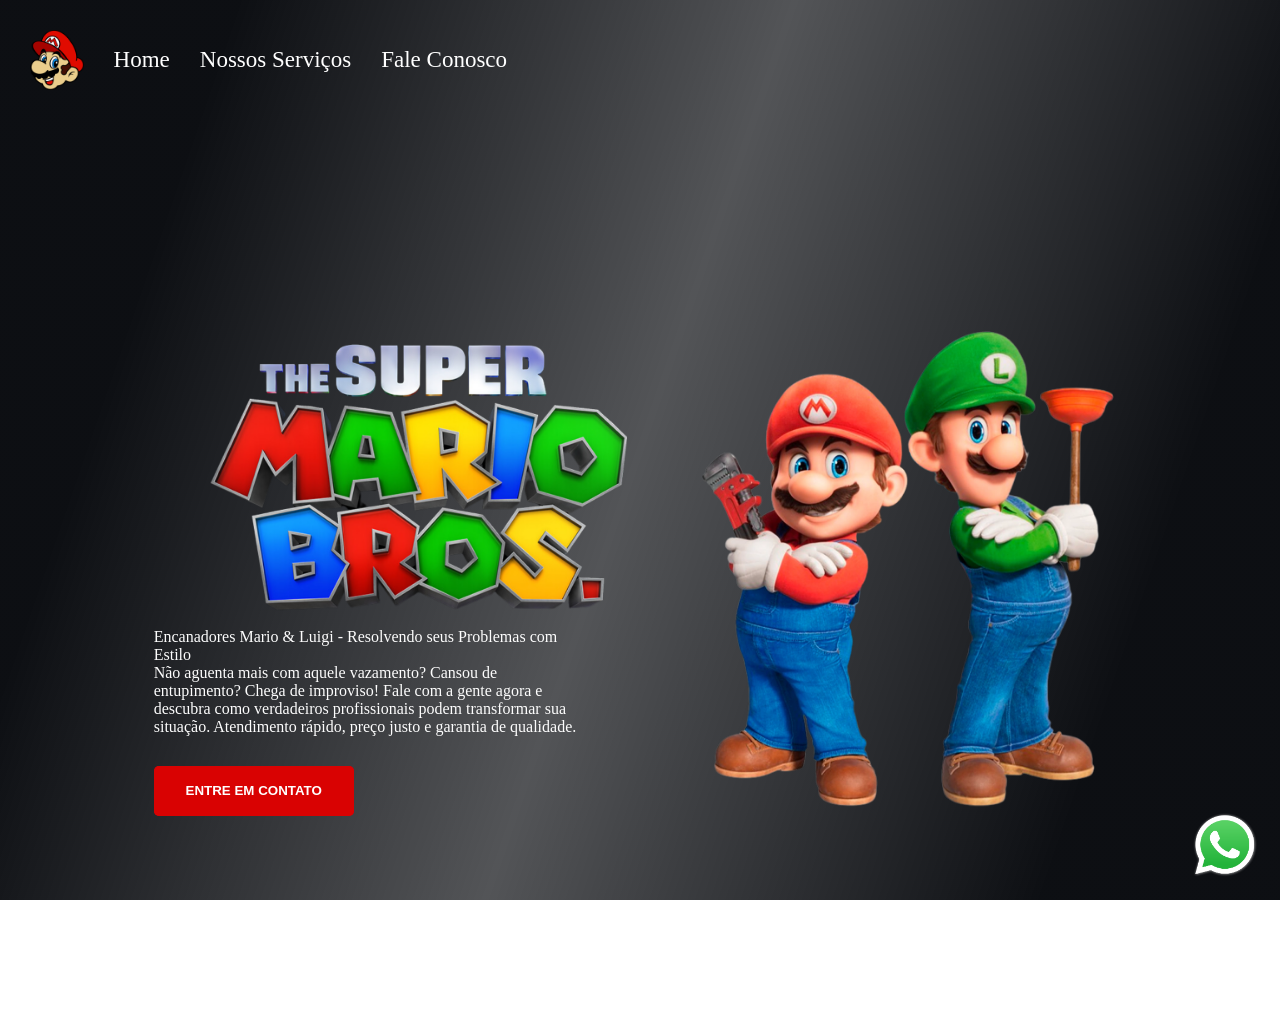
==== index.html @ 6ef55deb "Deploy inicial com responsividade" ====
<!DOCTYPE html>
<html lang="pt-br">

<head>
    <meta charset="UTF-8">
    <meta name="viewport" content="width=device-width, initial-scale=1.0">
    <title>Mario Bros</title>
    <link rel="stylesheet" href="style.css">
</head>

<body>

    <div class="mascara-formulario" onclick="esconderForm()"></div>

    <div class="cabecalho" alt="logo-do-mario">

        <img src="./imagem.img/cabeça-mario.png">
        <a>Home</a>
        <a>Nossos Serviços</a>
        <a>Fale Conosco</a>

    </div>


    <div class="caixa-mãe">

        <div class="caixa-principal">

            <img src="imagem.img/logo.png" alt="Logo do Mario Bros" class="logo-mario">

            <p>Encanadores Mario & Luigi - Resolvendo seus Problemas com Estilo </p>
            <p> Não aguenta mais com aquele vazamento? Cansou de entupimento? Chega de improviso! Fale com a gente agora
                e
                descubra
                como verdadeiros profissionais podem transformar sua situação. Atendimento rápido, preço justo e
                garantia
                de qualidade.</p>

            <div class="efeito-butao">

                <button onclick="mostrarForm()"> <a> Entre em Contato</a></button>

            </div>

        </div>

        <div>

            <img src="./imagem.img/mario.png" alt=" logo mario e luigi" class="logo-mario-luigi">

        </div>


    </div>


    <div class="caixa-video">

        <video src="./imagem.img/video.mp4" autoplay muted loop></video>
        <div class="mascara"></div>

    </div>

    <a href="https://w.app/hvejfs" class="link-whatsapp">
        <img src="./imagem.img/whatsapp.png" alt="link para o whatsapp">
    </a>

    <form class="formulario-fale-conosco"
    
      action="https://formcarry.com/s/p2rb-tWtqyX"
      method="POST"
      enctype="multipart/form-data">

        <input placeholder="Seu nome" type="text" name="nome">
        <input placeholder="Seu telefone" type="text" name="telefone">
        <textarea placeholder="Digite seu problema aqui..." name="duvida"></textarea>
        <button type="submit">Pedir Orçamento</button>

    </form>

</body>

<script src="script.js"></script>



</html>
---- style.css ----
* {

    margin: 0;
    padding: 0;
    box-sizing: border-box;

}


.logo-mario {

    height: 300px;
}


.logo-mario-luigi {


    height: 500px;



}

button {

    color: white;
    background-color: hsl(0, 98%, 43%);
    border-radius: 5px;
    border: none;
    width: 200px;
    height: 50px;
    cursor: pointer;
    text-transform: uppercase;
    font-weight: bold;
    margin-top: 30px;

}


.efeito-butao a {


    display: inline-block;
    width: 200px;
    height: 50px;
    line-height: 50px;
    text-align: center;
    color: white;
    background-color: hsl(0, 98%, 43%);
    border-radius: 5px;
    text-transform: uppercase;
    font-weight: bold;
    cursor: pointer;
}

.efeito-butao a:hover {
    background-color: hsl(0, 90%, 35%);
    width: 230px;
    height: 55px;
    transition: 0.5s ease-in-out;
}




body {

    height: 100vh;
    color: rgb(253, 253, 253);

}

.caixa-principal {

    width: 40%;

}


.caixa-mãe {

    display: flex;
    height: 100vh;
    align-items: center;
    padding: 100px;
    justify-content: space-around;
}

.caixa-video {

    position: fixed;
    z-index: -1;
    top: 0;

}

video {

    min-height: 100%;
    min-width: 100%;
    position: fixed;
    top: 0;

}

.mascara {

    height: 100%;
    width: 100%;
    background: linear-gradient(109deg, rgba(10, 12, 16, 0.99) 15%, rgba(10, 12, 16, 0.7) 50%, rgba(10, 12, 16, 0.99) 85%);
    position: fixed;
    top: 0;

}

.link-whatsapp img {

    height: 70px;
    position: fixed;
    right: 20px;
    bottom: 20px;


}

.cabecalho {

    display: flex;
    align-items: center;
    gap: 30px;
    margin: 30px;


}

.cabecalho img {

    height: 60px;

}

.cabecalho a {

    cursor: pointer;
    font-size: 23px;
    color: white;


}

.cabecalho a:hover {

    color: hsl(0, 98%, 43%);
    font-size: 27px;
    transition: 0.5s ease-in-out;

}

.formulario-fale-conosco {

    background-color: rgb(255, 255, 255);
    display: flex;
    flex-direction: column;
    position: fixed;
    top: 40%;
    left: -320px;
    padding: 20px;
    border-radius: 5px;
    gap: 20px;
    transition: left 1s ease-in-out;

}

input {

    height: 40px;
    border-radius: 5px;
    border: 1px solid rgb(204, 204, 204);
    padding-left: 8px;
    outline-color: rgb(25, 187, 0);

}

textarea {

    height: 100px;
    max-width: 300px;
    width: 100%;
    border-radius: 5px;
    border: 1px solid rgb(204, 204, 204);
    padding-left: 8px;
    outline-color: rgb(25, 187, 0);

}

.mascara-formulario {

    visibility: hidden;
    position: fixed;
    top: 0;
    width: 100vw;
    height: 100vh;
    background: linear-gradient(109deg, rgba(10, 12, 16, 0.99) 15%, rgba(10, 12, 16, 0.7) 50%, rgba(10, 12, 16, 0.99) 85%);
    transition: visibility 1s ease-in-out;
}

/* --- Responsividade para Celulares e Tablets --- */
@media (max-width: 850px) {
    .caixa-mãe {
        flex-direction: column;
        padding: 20px;
        text-align: center;
        gap: 40px;
        padding-top: 150px; /* Para não ficar embaixo do cabeçalho */
        height: auto;
    }

    .caixa-principal {
        width: 100%;
        display: flex;
        flex-direction: column;
        align-items: center;
    }

    .caixa-principal p {
        margin-bottom: 15px;
    }

    .cabecalho {
        flex-direction: column;
        gap: 15px;
        margin: 20px;
        text-align: center;
    }

    .cabecalho img {
        height: 50px;
    }

    .logo-mario {
        height: 180px;
        margin-bottom: 20px;
    }

    .logo-mario-luigi {
        height: auto;
        max-width: 100%;
        width: 320px; /* Ajuste proporcional para evitar esticamento */
    }

    .link-whatsapp img {
        height: 55px;
        right: 15px;
        bottom: 15px;
    }

    .formulario-fale-conosco {
        width: 90%;
        max-width: 400px;
        top: 20%;
    }

    input, textarea {
        width: 100%;
    }

    body {
        overflow-x: hidden;
    }

    video {
        object-fit: cover;
    }
}
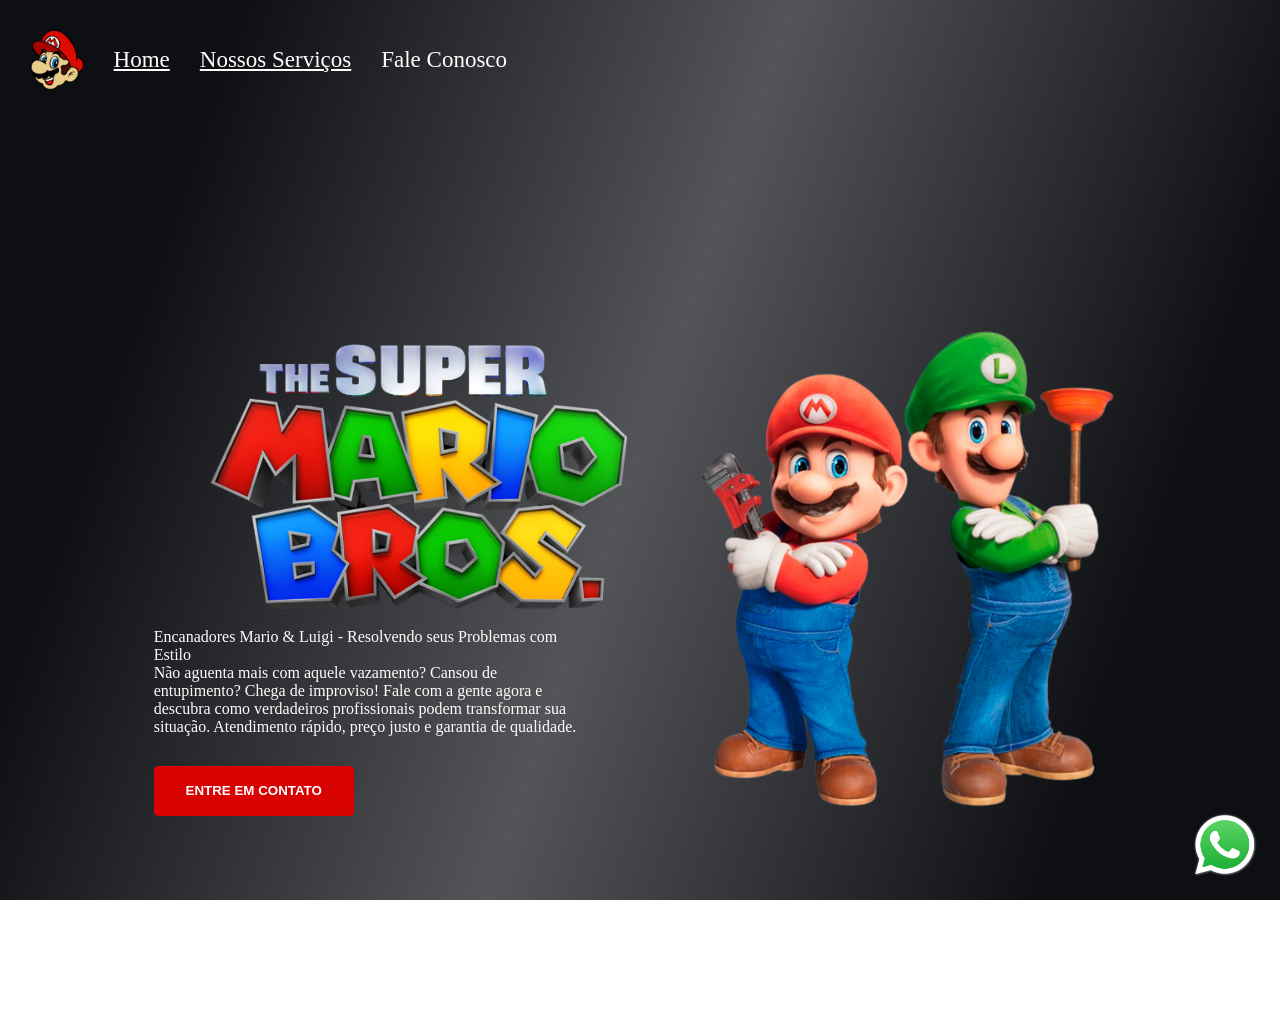
==== commit ce28a7ef: "Adiciona pagina de servicos com grid interativo" ====
--- a/index.html
+++ b/index.html
@@ -5,6 +5,7 @@
     <meta charset="UTF-8">
     <meta name="viewport" content="width=device-width, initial-scale=1.0">
     <title>Mario Bros</title>
+    <link rel="icon" type="image/png" href="./imagem.img/cabeça-mario.png">
     <link rel="stylesheet" href="style.css">
 </head>
 
@@ -15,9 +16,9 @@
     <div class="cabecalho" alt="logo-do-mario">
 
         <img src="./imagem.img/cabeça-mario.png">
-        <a>Home</a>
-        <a>Nossos Serviços</a>
-        <a>Fale Conosco</a>
+        <a href="index.html">Home</a>
+        <a href="servicos.html">Nossos Serviços</a>
+        <a onclick="mostrarForm()">Fale Conosco</a>
 
     </div>
 
--- a/style.css
+++ b/style.css
@@ -272,4 +272,80 @@
     video {
         object-fit: cover;
     }
-}+}
+/* --- P�gina de Servi�os --- */
+.container-servicos {
+    padding: 120px 50px 50px 50px;
+    display: flex;
+    flex-direction: column;
+    align-items: center;
+    position: relative;
+    z-index: 10;
+}
+
+.titulo-servicos {
+    font-size: 3rem;
+    color: white;
+    margin-bottom: 40px;
+    text-transform: uppercase;
+    text-shadow: 2px 2px 4px rgba(0,0,0,0.8);
+    text-align: center;
+}
+
+.grid-servicos {
+    display: grid;
+    grid-template-columns: repeat(auto-fit, minmax(300px, 1fr));
+    gap: 30px;
+    width: 100%;
+    max-width: 1200px;
+}
+
+.card-servico {
+    background: rgba(10, 12, 16, 0.85);
+    border: 2px solid hsl(0, 98%, 43%);
+    border-radius: 10px;
+    padding: 30px;
+    text-align: center;
+    transition: transform 0.3s ease, box-shadow 0.3s ease;
+}
+
+.card-servico:hover {
+    transform: translateY(-10px);
+    box-shadow: 0 10px 20px rgba(250, 5, 5, 0.4);
+}
+
+.card-servico h2 {
+    color: hsl(0, 98%, 43%);
+    margin-bottom: 15px;
+    font-size: 1.5rem;
+}
+
+.card-servico p {
+    color: #dfdfdf;
+    margin-bottom: 25px;
+    line-height: 1.5;
+    font-size: 1.1rem;
+}
+
+.card-servico .preco {
+    font-weight: bold;
+    color: white;
+    background: hsl(0, 98%, 43%);
+    padding: 10px 15px;
+    border-radius: 5px;
+    display: inline-block;
+}
+
+.cabecalho {
+    position: relative;
+    z-index: 20;
+}
+
+@media (max-width: 850px) {
+    .container-servicos {
+        padding: 50px 20px;
+    }
+    .titulo-servicos {
+        font-size: 2.2rem;
+    }
+}
